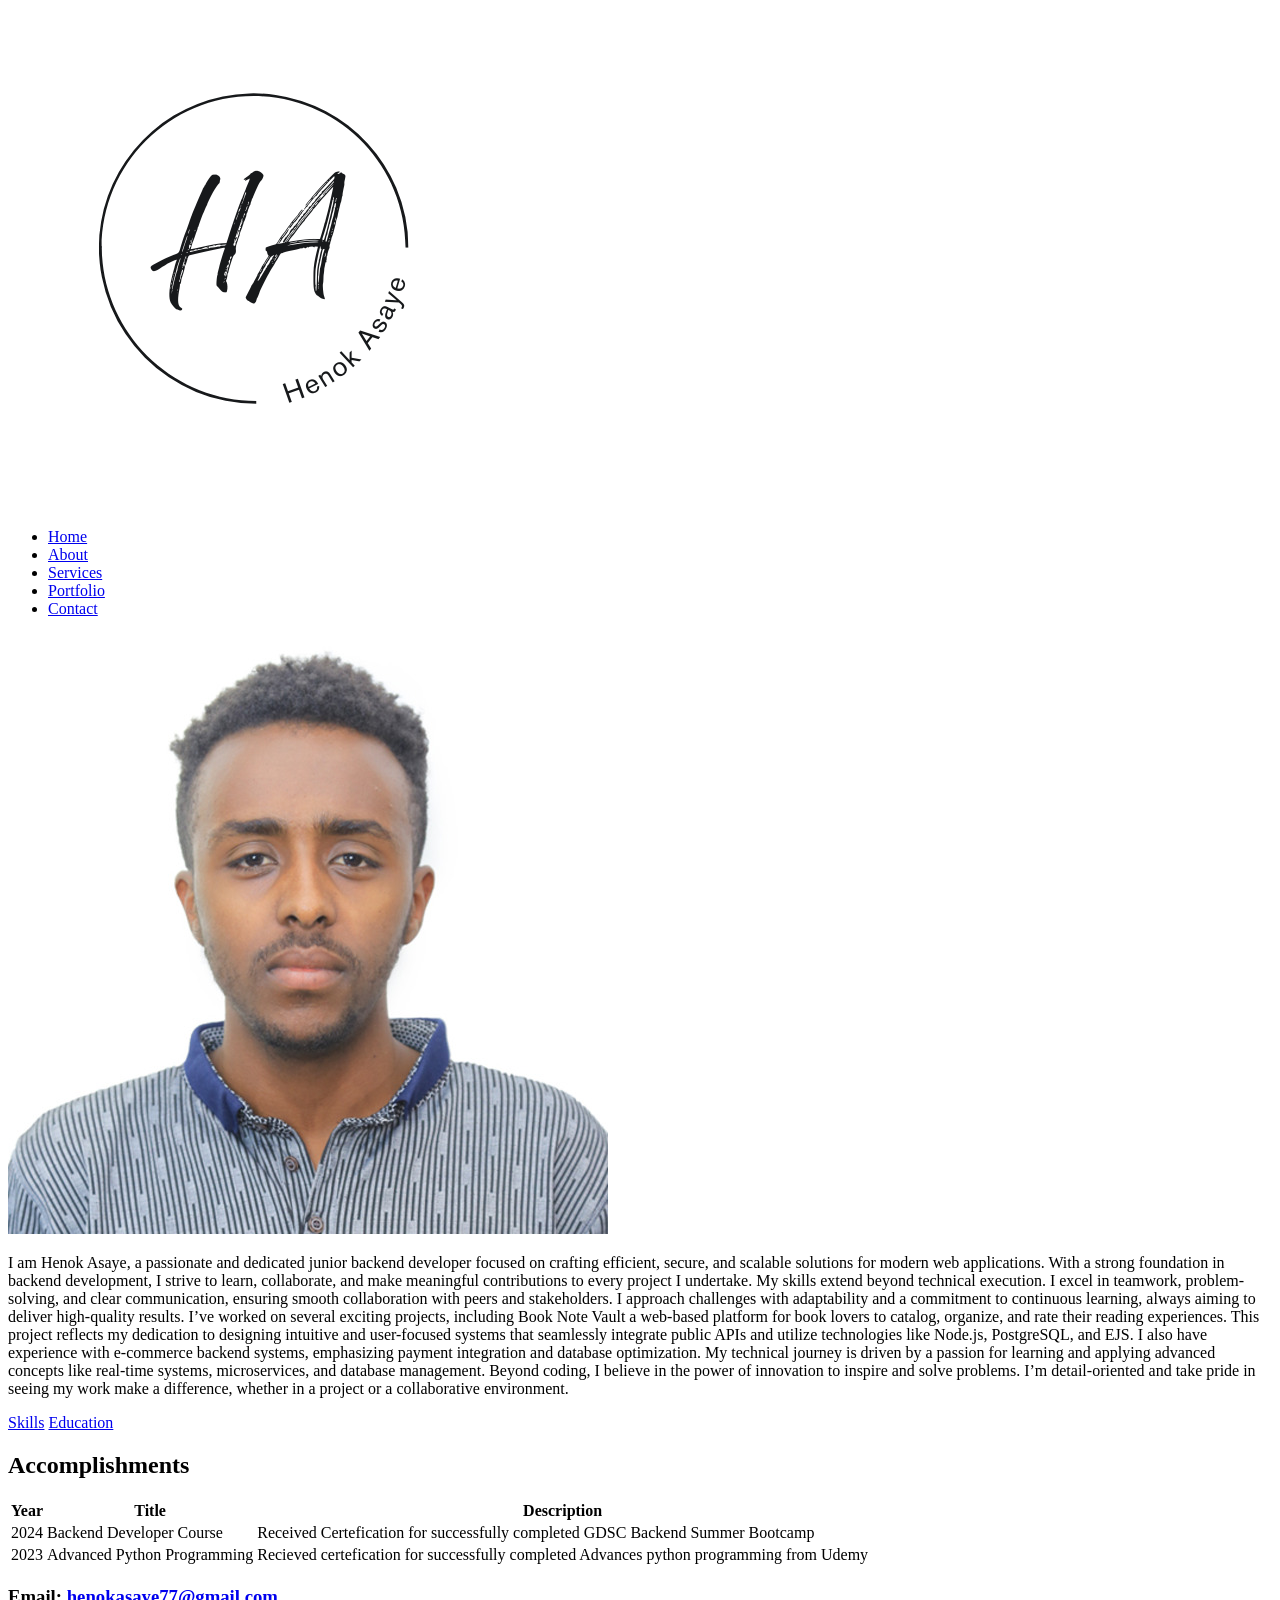
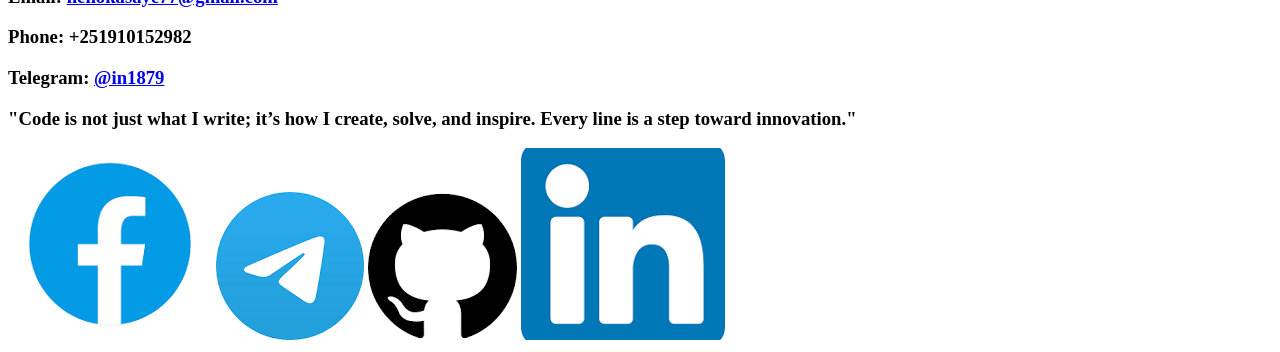
==== src/About.html @ 0f82566f "add the html files and the images" ====
<!DOCTYPE html>
<html lang="en">
<head>
    <meta charset="UTF-8">
    <meta name="viewport" content="width=device-width, initial-scale=1.0">
    <title>About</title>
</head>
<body>
    <header>
        <div class="logo">
            <img src="./images/logo.png" alt="Logo">
        </div>
        <nav>
            <ul>
                    <li><a href="./home.html">Home</a></li>
                    <li><a href="./About.html">About</a></li>
                    <li><a href="./services.html">Services</a></li>
                    <li><a href="./Portfolio.html">Portfolio</a></li>
                    <li><a href="./Contact.html">Contact</a></li>
            </ul>
        </nav>
    </header>
    <main>
        <div class="aboutme">
            <div class="picture">
                <img src="./images/Photo.jpg" alt="Main Visual">
            </div>
            <p>
                I am Henok Asaye, a passionate and dedicated junior backend developer focused on crafting efficient, secure, and scalable solutions for modern web applications. With a strong foundation in backend development, I strive to learn, collaborate, and make meaningful contributions to every project I undertake.
                My skills extend beyond technical execution. I excel in teamwork, problem-solving, and clear communication, ensuring smooth collaboration with peers and stakeholders. I approach challenges with adaptability and a commitment to continuous learning, always aiming to deliver high-quality results.
                I’ve worked on several exciting projects, including Book Note Vault a web-based platform for book lovers to catalog, organize, and rate their reading experiences. This project reflects my dedication to designing intuitive and user-focused systems that seamlessly integrate public APIs and utilize technologies like Node.js, PostgreSQL, and EJS.
                I also have experience with e-commerce backend systems, emphasizing payment integration and database optimization. My technical journey is driven by a passion for learning and applying advanced concepts like real-time systems, microservices, and database management.
                Beyond coding, I believe in the power of innovation to inspire and solve problems. I’m detail-oriented and take pride in seeing my work make a difference, whether in a project or a collaborative environment.
            </p>
        </div>
        <div class="links">
            <a href="./skills.html" class="button">Skills</a>
            <a href="./education.html" class="button">Education</a>
        </div>        
        <section class="accomplishments">
            <h2>Accomplishments</h2>
            <table>
                <thead>
                    <tr>
                        <th>Year</th>
                        <th>Title</th>
                        <th>Description</th>
                    </tr>
                </thead>
                <tbody>
                    <tr>
                        <td>2024</td>
                        <td>Backend Developer Course</td>
                        <td>Received Certefication for successfully completed GDSC Backend Summer Bootcamp</td>
                    </tr>
                    <tr>
                        <td>2023</td>
                        <td>Advanced Python Programming</td>
                        <td>Recieved certefication for successfully completed Advances python programming from Udemy</td>
                    </tr>
     
                </tbody>
            </table>
        </section>
    </main>
    <footer>
        <div class="address">
            <h3>Email: <a href="mailto:henokasaye77@gmail.com">henokasaye77@gmail.com</a></h3>
            <h3>Phone: +251910152982</h3>
            <h3>Telegram: <a href="https://t.me/in1879">@in1879</a></h3>
        </div>
        <div class="footerDescription">
            <h3>"Code is not just what I write; it’s how I create, solve, and inspire. Every line is a step toward innovation."</h3>
        </div>
        <div class="socialmedia">
            <a href="https://web.facebook.com/profile.php?id=100087732202290"><img src="./images/facebook.png" alt="Facebook"></a>
            <a href="https://t.me/in1879"><img src="./images/Telegram.png" alt="Telegram"></a>
            <a href="https://github.com/HenokAsaye"><img src="./images/github.png" alt="github"></a>
            <a href="https://www.linkedin.com/in/henok-asaye/"><img src="./images/linkedin.png" alt="linkedin"></a>
        </div>
    </footer>
</body>
</html>
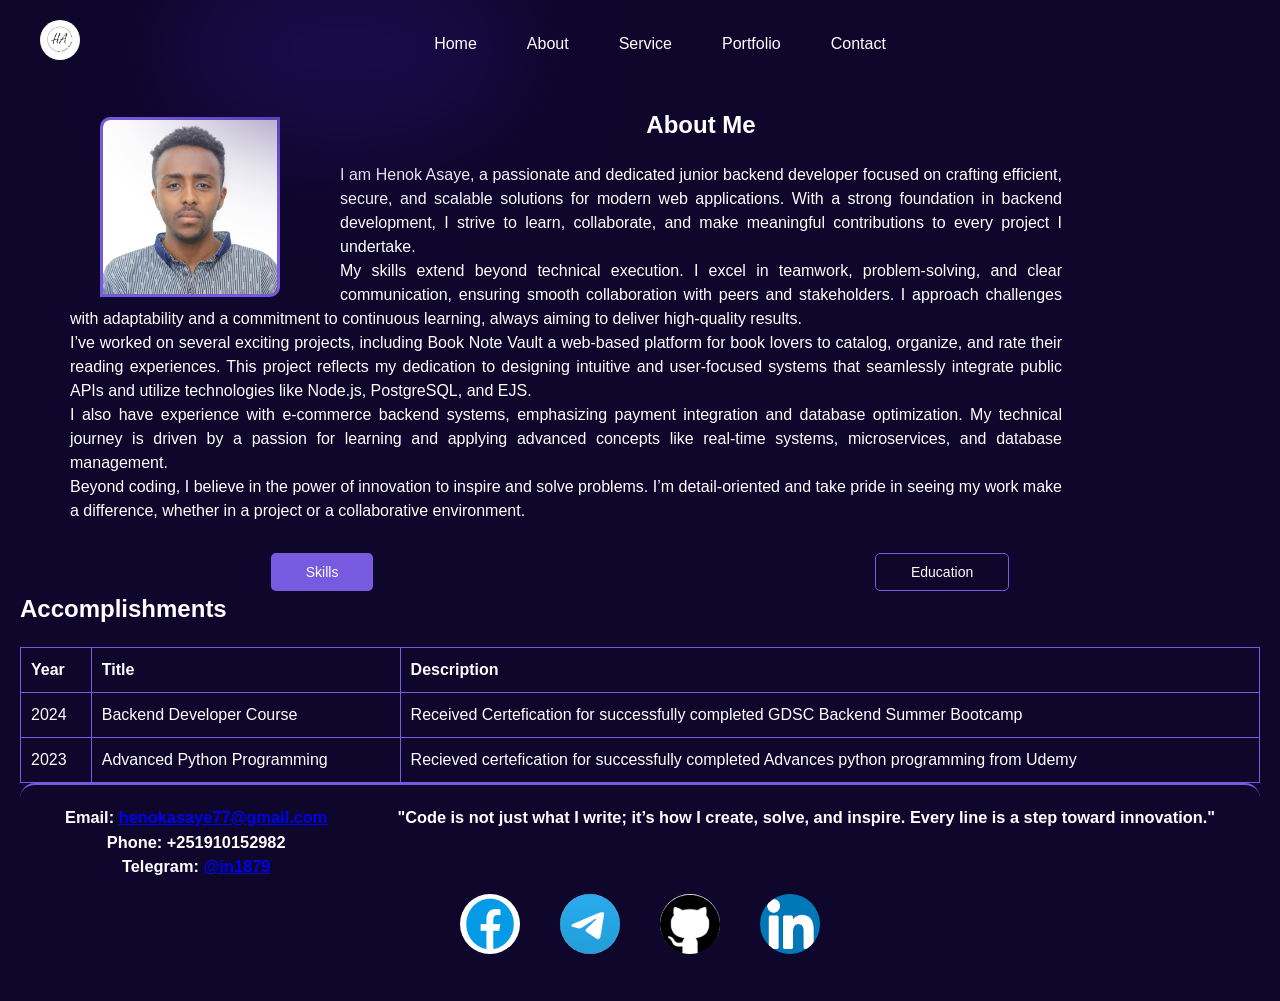
==== commit cf3edaaa: "add css and js files" ====
--- a/src/About.html
+++ b/src/About.html
@@ -3,6 +3,7 @@
 <head>
     <meta charset="UTF-8">
     <meta name="viewport" content="width=device-width, initial-scale=1.0">
+    <link rel="stylesheet" href="../css/about.css">
     <title>About</title>
 </head>
 <body>
@@ -10,32 +11,45 @@
         <div class="logo">
             <img src="./images/logo.png" alt="Logo">
         </div>
+        <div class="hamburger"></div>
         <nav>
             <ul>
-                    <li><a href="./home.html">Home</a></li>
-                    <li><a href="./About.html">About</a></li>
-                    <li><a href="./services.html">Services</a></li>
-                    <li><a href="./Portfolio.html">Portfolio</a></li>
-                    <li><a href="./Contact.html">Contact</a></li>
+                <li><a href="./home.html">Home</a></li>
+                <li><a href="./About.html">About</a></li>
+                <li><a href="./services.html">Service</a></li>
+                <li><a href="./Portfolio.html">Portfolio</a></li>
+                <li><a href="./Contact.html">Contact</a></li>
             </ul>
         </nav>
-    </header>
+    </header>    
     <main>
         <div class="aboutme">
-            <div class="picture">
-                <img src="./images/Photo.jpg" alt="Main Visual">
+            <div class="content">
+                <div class="photo">
+                    <img src="./images/Photo.jpg" alt="Main Visual">
+                </div>
+                <h2>About Me</h2>
+                <p>
+                    I am Henok Asaye, a passionate and dedicated junior backend developer focused on crafting efficient, secure, and scalable solutions for modern web applications. With a strong foundation in backend development, I strive to learn, collaborate, and make meaningful contributions to every project I undertake.
+                </p>
+                <p>
+                    My skills extend beyond technical execution. I excel in teamwork, problem-solving, and clear communication, ensuring smooth collaboration with peers and stakeholders. I approach challenges with adaptability and a commitment to continuous learning, always aiming to deliver high-quality results.
+                </p>
+                <p id="full">
+                    I’ve worked on several exciting projects, including Book Note Vault a web-based platform for book lovers to catalog, organize, and rate their reading experiences. This project reflects my dedication to designing intuitive and user-focused systems that seamlessly integrate public APIs and utilize technologies like Node.js, PostgreSQL, and EJS.
+                </p>
+                <p id="full">
+                    I also have experience with e-commerce backend systems, emphasizing payment integration and database optimization. My technical journey is driven by a passion for learning and applying advanced concepts like real-time systems, microservices, and database management.
+                </p>
+                <p id="full">
+                    Beyond coding, I believe in the power of innovation to inspire and solve problems. I’m detail-oriented and take pride in seeing my work make a difference, whether in a project or a collaborative environment.
+                </p>
             </div>
-            <p>
-                I am Henok Asaye, a passionate and dedicated junior backend developer focused on crafting efficient, secure, and scalable solutions for modern web applications. With a strong foundation in backend development, I strive to learn, collaborate, and make meaningful contributions to every project I undertake.
-                My skills extend beyond technical execution. I excel in teamwork, problem-solving, and clear communication, ensuring smooth collaboration with peers and stakeholders. I approach challenges with adaptability and a commitment to continuous learning, always aiming to deliver high-quality results.
-                I’ve worked on several exciting projects, including Book Note Vault a web-based platform for book lovers to catalog, organize, and rate their reading experiences. This project reflects my dedication to designing intuitive and user-focused systems that seamlessly integrate public APIs and utilize technologies like Node.js, PostgreSQL, and EJS.
-                I also have experience with e-commerce backend systems, emphasizing payment integration and database optimization. My technical journey is driven by a passion for learning and applying advanced concepts like real-time systems, microservices, and database management.
-                Beyond coding, I believe in the power of innovation to inspire and solve problems. I’m detail-oriented and take pride in seeing my work make a difference, whether in a project or a collaborative environment.
-            </p>
         </div>
-        <div class="links">
-            <a href="./skills.html" class="button">Skills</a>
-            <a href="./education.html" class="button">Education</a>
+        
+        <div class="buttons">
+            <button><a href="./skills.html" class="button">Skills</a></button>
+            <button id="Education"><a href="./education.html" class="button">Education</a></button>
         </div>        
         <section class="accomplishments">
             <h2>Accomplishments</h2>
@@ -64,13 +78,15 @@
         </section>
     </main>
     <footer>
-        <div class="address">
-            <h3>Email: <a href="mailto:henokasaye77@gmail.com">henokasaye77@gmail.com</a></h3>
-            <h3>Phone: +251910152982</h3>
-            <h3>Telegram: <a href="https://t.me/in1879">@in1879</a></h3>
-        </div>
         <div class="footerDescription">
-            <h3>"Code is not just what I write; it’s how I create, solve, and inspire. Every line is a step toward innovation."</h3>
+            <div id="address">
+                <h3>Email: <a href="mailto:henokasaye77@gmail.com">henokasaye77@gmail.com</a></h3>
+                <h3>Phone: +251910152982</h3>
+                <h3>Telegram: <a href="https://t.me/in1879">@in1879</a></h3>
+            </div>
+            <div id="slogan">
+                <h3>"Code is not just what I write; it’s how I create, solve, and inspire. Every line is a step toward innovation."</h3>
+            </div>
         </div>
         <div class="socialmedia">
             <a href="https://web.facebook.com/profile.php?id=100087732202290"><img src="./images/facebook.png" alt="Facebook"></a>
@@ -79,5 +95,6 @@
             <a href="https://www.linkedin.com/in/henok-asaye/"><img src="./images/linkedin.png" alt="linkedin"></a>
         </div>
     </footer>
+    <script src="../script/aboutscript.js"></script>
 </body>
 </html>
--- a/css/about.css
+++ b/css/about.css
@@ -0,0 +1,814 @@
+body, h1, h2, h3, p, ul, li, a, img, button {
+    margin: 0;
+    padding: auto;
+    box-sizing: border-box;
+}
+body {
+    font-family: 'Arial', sans-serif;
+    line-height: 1.5;
+    color: #fff;
+    background-color: #0E062B;
+    padding: 20px;
+    position: relative;
+    overflow-x: hidden;
+    display: grid;
+    grid-template-rows: auto 1fr auto;
+    min-height: 100vh;
+    margin: 0; 
+}
+.container {
+    width: 80%; 
+    margin: auto;
+    padding:auto;
+}
+header {
+    display: flex;
+    align-items: center;
+    justify-content: space-between;
+    margin-bottom: 20px;
+    padding: 0 20px;
+    position: relative;
+    z-index: 2;
+}
+header::before {
+    content: '';
+    position: absolute;
+    top: -70px;
+    left: 150px;
+    width: 350px;
+    height: 200px;
+    background-color: #241164;
+    opacity: 0.5;
+    border-radius: 50%;
+    filter: blur(50px);
+    z-index: 0;
+}
+
+header .logo img {
+    width: 40px;
+    height: auto;
+    border-radius: 50%;
+}
+
+header .hamburger {
+    display: block;
+    width: 30px;
+    height: 3px;
+    background-color: #fff;
+    position: relative;
+    cursor: pointer;
+}
+
+header .hamburger::before,
+header .hamburger::after {
+    content: '';
+    position: absolute;
+    width: 30px;
+    height: 3px;
+    background-color: #fff;
+    left: 0;
+}
+
+header .hamburger::before {
+    top: -8px;
+}
+
+header .hamburger::after {
+    top: 8px;
+}
+
+header nav {
+    position: fixed;
+    top: 0;
+    right: 0;
+    height: 100vh;
+    width: 70%;
+    background: #0E062B;
+    transform: translateX(100%);
+    transition: transform 0.3s ease-in-out;
+    z-index: 1;
+}
+.nav-active {
+    transform: translateX(0);
+}
+
+header nav ul {
+    list-style: none;
+    display: flex;
+    flex-direction: column;
+    padding: 20px;
+}
+
+header nav ul li {
+    margin-bottom: 10px;
+    text-align: center;
+}
+
+header nav ul li a {
+    color: #fff;
+    text-decoration: none;
+    font-size: 16px;
+}
+.aboutme h2 {
+    text-align: center;
+    margin: 20px 0;
+}
+.aboutme p {
+    text-align: justify;
+}
+
+.content {
+    width: 100%;
+    grid-template-columns: 1fr;
+    gap: 20px;
+}
+.photo img {
+    width: 120px;
+    height: 120px;
+    border-radius: 50%;
+    margin: 10px auto;
+    border: 3px solid #fff;
+    display: block;
+}
+.buttons {
+    display: flex;
+    flex-direction: row;
+    justify-content: space-around;
+    margin-top: 20px;
+}
+.buttons a {
+    text-decoration: none;
+    color: #fff;
+    padding: 10px 15px;
+    border-radius: 15px;
+    text-align: center;
+}
+#Education, button {
+    background-color: #775ADF;
+    color: #fff;
+    border:none;
+    padding: 10px 20px;
+    border-radius: 5px;
+    cursor: pointer;
+    font-size: 14px;
+    margin-top: 10px;
+}
+#Education{
+    background-color: #0E062B;
+    border:1px solid #775ADF;
+}
+table {
+    width: 100%;
+    border-collapse: collapse;
+    margin-top: 20px;
+}
+
+table, th, td {
+    border: 1px solid #775ADF;
+}
+thead {
+    background-color: #0E062B;
+}
+thead th {
+    color: #fff;
+    padding: 10px;
+    text-align: left;
+}
+tbody tr {
+    background-color: #0E062B;
+}
+tbody td {
+    color: #fff;
+    padding: 10px;
+}
+footer {
+    padding: 20px;
+    border-top: 2px solid #775ADF;
+    border-radius: 15px;
+    background: #0E062B;
+    text-align: center;
+}
+footer .footerDescription {
+    display: flex;
+    flex-direction: column;
+    gap: 10px;
+    margin-bottom: 15px;
+}
+
+footer .socialmedia {
+    display: flex;
+    justify-content: center;
+    gap: 15px;
+}
+footer .socialmedia a img {
+    width: 30px;
+    height: 30px;
+    border-radius: 50%;
+}
+@media (max-width: 768px) {
+    header {
+        padding: 10px 15px;
+    }
+    header .hamburger {
+        display: block;
+    }
+    header nav {
+        width: 50%;
+        height: 40vh;
+        padding: 20px;
+        overflow-y: auto;         
+    }
+
+    header nav ul {
+        padding: 0;
+        gap: 15px;
+    }
+    header nav ul li a {
+        display: block;
+        padding: 10px 20px;       
+        background-color: #775ADF;
+        color: #fff;
+        border-top-left-radius: 5px;
+        border-bottom-right-radius: 5px;
+        text-decoration: none;
+        text-align: center;
+        font-size: 18px;
+        transition: background-color 0.3s ease;
+    }
+    header nav ul li a:hover {
+        background-color: #303f9f; 
+    }
+    .buttons {
+        flex-direction: row;
+        justify-content: space-around;
+    }
+
+    .photo img {
+        width: 150px;
+        height: 150px;
+    }
+
+    footer .footerDescription {
+        justify-content: space-between;
+    }
+}
+@media only screen and (min-width: 700px) and (max-width: 840px) and (orientation: landscape) { 
+    body {
+        padding: 25px;
+    }
+    header {
+        padding: 10px 15px;
+    }
+    header .hamburger {
+        display: block;
+        width: 30px;
+        height: 3px;
+        background-color: #fff;
+        position: relative;
+        cursor: pointer;
+    }
+    header .hamburger::before,
+    header .hamburger::after {
+        content: '';
+        position: absolute;
+        width: 30px;
+        height: 3px;
+        background-color: #fff;
+        left: 0;
+    }
+    header .hamburger::before {
+        top: -8px;
+    }
+    header .hamburger::after {
+        top: 8px;
+    }
+    header nav {
+        position: fixed;
+        top: 0;
+        right: 0;
+        height: 100vh;
+        width: 70%;
+        background: #0E062B;
+        transform: translateX(100%);
+        transition: transform 0.3s ease-in-out;
+        z-index: 1;
+    }
+    .nav-active {
+        transform: translateX(0);
+    }
+    header nav ul {
+        list-style: none;
+        display: flex;
+        flex-direction: column;
+        padding: 20px;
+    }
+    header nav ul li {
+        margin-bottom: 10px;
+        text-align: center;
+    }
+    header nav ul li a {
+        color: #fff;
+        text-decoration: none;
+        font-size: 16px;
+        padding: 10px;
+        border-radius: 5px;
+        background-color: #775ADF;
+        transition: background-color 0.3s ease;
+    }
+    header nav ul li a:hover {
+        background-color: #303f9f;
+    }
+    .aboutme h2 {
+        text-align: center;
+        font-size: 22px;
+    }
+    .photo img {
+        width: 150px;
+        height: 150px;
+        border-radius: 50%;
+        margin: 10px auto;
+        border: 3px solid #fff;
+        display: block;
+    }
+    .buttons {
+        display: flex;
+        justify-content: space-around;
+        gap: 10px;
+        margin: 20px;
+    }
+    footer {
+        padding: 20px;
+    }
+    footer .socialmedia a img {
+        width: 30px;
+        height: 30px;
+        border-radius: 50%;
+    }
+}
+
+
+@media only screen and (min-width: 768px) and (max-width: 1024px) and (orientation: portrait) {
+    body {
+        display: grid;
+        grid-template-rows: auto 1fr auto;
+        min-height: 100vh;
+        font-family: 'Arial', sans-serif;
+        line-height: 1.5;
+        color: #fff;
+        background-color: #0E062B; 
+        padding: 20px;
+        overflow-x: hidden;
+        position: relative;
+    }
+    header .hamburger {
+        display: none;
+    }
+    header nav {
+        position: relative;
+        transform: none;
+        height: auto;
+        width: 100%;
+        background: none;
+        display: flex;
+        justify-content: center;
+        align-items: center;
+    }
+    header nav ul {
+        display: flex;
+        flex-direction: row;
+        gap: 30px;
+        padding: 0;
+        margin: 0;
+        box-shadow: none;
+    }
+    header nav ul li {
+        margin: 0 10px;
+    }
+    header nav ul li a {
+        font-size: 18px;
+        color: #fff;
+    }
+    .aboutme {
+        display: flex;
+        flex-wrap: wrap;
+        max-width: 900px;
+        margin: 50px auto;
+        padding: 20px;
+        border-radius: 15px;
+        gap: 20px;
+    }
+    .photo {
+        flex: 1 1 250px;
+    }
+    .photo img {
+        width: 100%;
+        max-width: 220px;
+        height: auto;
+        border-radius: 10px;
+        border: 3px solid #775ADF;
+        object-fit: cover;
+        float:left;
+    }
+    .content {
+        flex: 2 1 400px;
+    }
+    .content h2 {
+        margin: 0 0 10px;
+        font-size: 26px;
+        color: #FFFFFF;
+    }
+    .content p {
+        line-height: 1.6;
+        float:right;
+    }
+    .buttons {
+        display: flex;
+        justify-content: space-between;
+        gap: 20px;
+        margin-top: 20px;
+    }
+    .buttons a {
+        text-decoration: none;
+        color: #fff;
+    }
+    button {
+        background-color: #775ADF;
+        color: #fff;
+        border: none;
+        padding: 12px 24px;
+        border-radius: 5px;
+        cursor: pointer;
+        font-size: 16px;
+        margin-top: 10px;
+    }
+    table {
+        width: 95%;
+        border-collapse: collapse;
+        margin: 20px auto;
+    }
+    table, th, td {
+        border: 1px solid #775ADF;
+    }
+    thead {
+        background-color: #0E062B;
+    }
+    thead th {
+        color: #fff;
+        padding: 12px;
+        text-align: left;
+        border: 1px solid #775ADF;
+    }
+    tbody tr {
+        background-color: #0E062B;
+    }
+    tbody tr:nth-child(even) {
+        background-color: #0E062B;
+    }
+    tbody td {
+        color: #fff;
+        padding: 12px;
+        border: 1px solid #775ADF;
+    }
+    footer {
+        margin: 0;
+        padding: 25px;
+        border-top: 2px solid #775ADF;
+        border-radius: 15px 15px 0 0;
+        background: #0E062B;
+    }
+    .footerDescription {
+        display: flex;
+        justify-content: space-around;
+        gap: 20px;
+        margin-bottom: 0;
+    }
+    .socialmedia {
+        margin-top: 0;
+        padding: 0;
+    }
+    footer .address, footer .footerDescription {
+        margin-bottom: 15px;
+        font-size: 14px;
+    }
+    footer .address h3, footer .footerDescription h3 {
+        color: #fff;
+    }
+    footer .socialmedia {
+        display: flex;
+        justify-content: center;
+        gap: 20px;
+    }
+    footer .socialmedia a img {
+        width: 40px;
+        height: 40px;
+        border-radius: 50%;
+    }
+    footer:hover {
+        border-color: rgba(255, 255, 255, 0.8);
+        transform: translateY(-5px);
+        transition: all 0.3s ease-in-out;
+    }
+}
+@media (min-width: 769px) and (max-width: 1024px) and (orientation: landscape) {
+    body {
+        display: grid;
+        grid-template-rows: auto 1fr auto;
+        min-height: 100vh;
+        font-family: 'Arial', sans-serif;
+        line-height: 1.5;
+        color: #fff;
+        background-color: #0E062B;
+        padding: 20px;
+        overflow-x: hidden;
+        position: relative;
+    }
+    header .hamburger {
+        display: none;
+    }
+    header nav {
+        position: relative;
+        transform: none;
+        height: auto;
+        width: 100%;
+        background: none;
+        display: flex;
+        justify-content: center;
+        align-items: center;
+    }
+    header nav ul {
+        display: flex;
+        flex-direction: row;
+        gap: 40px;
+        padding: 0;
+        margin: 0;
+        box-shadow: none;
+    }
+    header nav ul li {
+        margin: 0 15px;
+    }
+    header nav ul li a {
+        font-size: 20px;
+        color: #fff;
+    }
+    .aboutme {
+        max-width: 1000px;
+        margin: 50px auto;
+        
+        border-radius: 15px;
+        overflow: hidden;
+        position: relative;
+    }
+    .photo {
+        float: left;
+        width: 250px;
+        margin-right: 30px;
+        margin-bottom: 20px;
+    }
+
+    .photo img {
+        width: 100%;
+        height: auto;
+        border-radius: 10px;
+        border: 3px solid #775ADF;
+        object-fit: cover;
+    }
+
+    .content {
+        margin-left: 20px;
+        margin-right: 30px; 
+        margin-top: -10px;
+        text-align: center; 
+    }
+
+    .content h2 {
+        margin: 0 0 10px;
+        font-size: 30px;
+        color: #FFFFFF;
+    }
+
+    .content p {
+        line-height: 1.6;
+    }
+
+    .buttons {
+        display: flex;
+        justify-content: space-between;
+        gap: 30px;
+        margin-top: 30px;
+    }
+
+    .buttons a {
+        text-decoration: none;
+        color: #fff;
+    }
+
+    button {
+        background-color: #775ADF;
+        color: #fff;
+        border: none;
+        padding: 15px 30px;
+        border-radius: 5px;
+        cursor: pointer;
+        font-size: 18px;
+        margin-top: 10px;
+    }
+
+    table {
+        width: 98%;
+        border-collapse: collapse;
+        margin: 30px auto;
+    }
+
+    table, th, td {
+        border: 1px solid #775ADF;
+    }
+
+    thead {
+        background-color: #0E062B;
+    }
+
+    thead th {
+        color: #fff;
+        padding: 14px;
+        text-align: left;
+        border: 1px solid #775ADF;
+    }
+
+    tbody tr {
+        background-color: #0E062B;
+    }
+
+    tbody tr:nth-child(even) {
+        background-color: #0E062B;
+    }
+
+    tbody td {
+        color: #fff;
+        padding: 14px;
+        border: 1px solid #775ADF;
+    }
+
+    footer {
+        margin: 0;
+        padding: 30px;
+        border-top: 2px solid #775ADF;
+        border-radius: 15px 15px 0 0;
+        background: #0E062B;
+    }
+
+    .footerDescription {
+        display: flex;
+        justify-content: space-around;
+        gap: 25px;
+        margin-bottom: 0;
+    }
+
+    .socialmedia {
+        margin-top: 0;
+        padding: 0;
+    }
+
+    footer .address,
+    footer .footerDescription {
+        margin-bottom: 20px;
+        font-size: 16px;
+    }
+
+    footer .address h3,
+    footer .footerDescription h3 {
+        color: #fff;
+    }
+
+    footer .socialmedia {
+        display: flex;
+        justify-content: center;
+        gap: 25px;
+    }
+
+    footer .socialmedia a img {
+        width: 50px;
+        height: 50px;
+        border-radius: 50%;
+    }
+
+    footer:hover {
+        border-color: rgba(255, 255, 255, 0.8);
+        transform: translateY(-5px);
+        transition: all 0.3s ease-in-out;
+    }
+
+}
+@media (min-width:1025px){
+    body{
+        font-family: 'Arial', sans-serif;
+        line-height: 1.5;
+        color: #fff;
+        background-color: #0E062B; 
+        padding: 20px;
+        overflow-x: hidden;
+        position: relative;
+    }
+    
+    header .hamburger {
+        display: none;
+    }
+
+    header nav {
+        position: relative; 
+        transform: none; 
+        height: auto; 
+        width: 100%; 
+        background: none; 
+        display: flex;
+        justify-content: center; 
+        align-items: center;
+    }
+    header nav ul {
+        display: flex; 
+        flex-direction: row;
+        background: none; 
+        padding: 0; 
+        margin: 0; 
+        box-shadow: none; 
+        justify-content: center; 
+        gap: 20px; 
+    }
+
+    header nav ul li {
+        margin: 0 15px; 
+    }
+
+    header nav ul li a {
+        font-size: 16px; 
+        color: #fff; 
+    }
+    .content{
+        width:80%;
+        margin-left: 50px;
+    }
+    .content img{
+        width: 100%;
+        max-width: 180px;
+        height: auto;
+        border-top-left-radius: 10px;
+        border-top-right-radius:0px ;
+        border-bottom-right-radius:10px ;
+        border-bottom-left-radius: 0;
+        border: 3px solid #775ADF;
+        object-fit: cover; 
+        float: left;
+        margin-right: 60px;
+        margin-left: 30px;
+    }
+    .content h2 p{
+        float: right;
+    }
+    .content p{
+        text-align: justify;
+    }
+    footer {
+        position: relative;
+        margin: 0;
+        bottom: 0; 
+        left: 0; 
+        border-top: 2px solid #775ADF;
+        border-radius: 15px 15px 15px 15px; 
+        background: #0E062B;
+        z-index: 1; 
+    }
+    footer .footerDescription {
+        display: flex;
+        flex-direction:row;
+        justify-content: space-around;
+        gap: 20px;
+        margin-bottom: 0;
+    }
+    .socialmedia {
+        margin-top: 0;
+        padding: 0;
+    }
+    footer .address, footer .footerDescription {
+        margin-bottom: 15px;
+        font-size: 14px;
+    }
+    footer .address h3, footer .footerDescription h3 {
+        color: #fff;
+    }
+    footer .socialmedia {
+        display: flex;
+        justify-content: center;
+        gap:40px;
+        border-radius: 50%;
+    }
+    footer .socialmedia a img {
+        width: 60px;
+        height: 60px;
+        border-radius: 50%;
+    }
+    footer:hover {
+        border-color: rgba(255, 255, 255, 0.8); 
+        transform: translateY(-5px); 
+        transition: all 0.3s ease-in-out;
+    }
+}
+
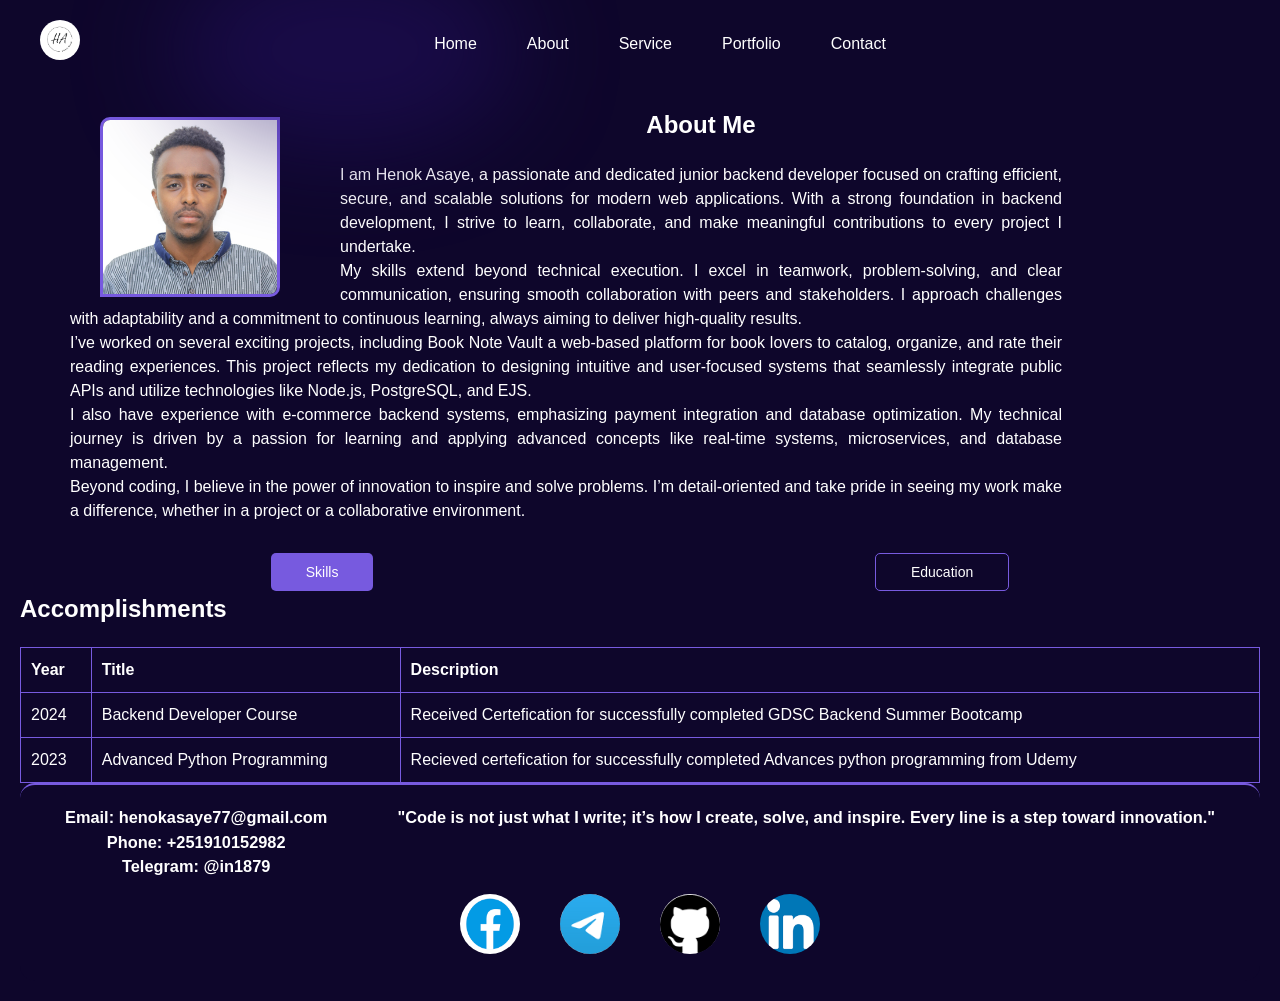
==== commit 2d6f0468: "modify the folder structure to fit github pages" ====
--- a/src/About.html
+++ b/src/About.html
@@ -14,7 +14,7 @@
         <div class="hamburger"></div>
         <nav>
             <ul>
-                <li><a href="./home.html">Home</a></li>
+                <li><a href="../index.html">Home</a></li>
                 <li><a href="./About.html">About</a></li>
                 <li><a href="./services.html">Service</a></li>
                 <li><a href="./Portfolio.html">Portfolio</a></li>
@@ -95,6 +95,6 @@
             <a href="https://www.linkedin.com/in/henok-asaye/"><img src="./images/linkedin.png" alt="linkedin"></a>
         </div>
     </footer>
-    <script src="../script/aboutscript.js"></script>
+    <script src="../script/script.js"></script>
 </body>
 </html>
--- a/css/about.css
+++ b/css/about.css
@@ -58,7 +58,6 @@
     position: relative;
     cursor: pointer;
 }
-
 header .hamburger::before,
 header .hamburger::after {
     content: '';
@@ -68,15 +67,12 @@
     background-color: #fff;
     left: 0;
 }
-
 header .hamburger::before {
     top: -8px;
 }
-
 header .hamburger::after {
     top: 8px;
 }
-
 header nav {
     position: fixed;
     top: 0;
@@ -98,12 +94,10 @@
     flex-direction: column;
     padding: 20px;
 }
-
 header nav ul li {
     margin-bottom: 10px;
     text-align: center;
 }
-
 header nav ul li a {
     color: #fff;
     text-decoration: none;
@@ -194,7 +188,10 @@
     gap: 10px;
     margin-bottom: 15px;
 }
-
+#address a{
+    text-decoration: none;
+    color:#fff;
+}
 footer .socialmedia {
     display: flex;
     justify-content: center;
@@ -252,7 +249,7 @@
         justify-content: space-between;
     }
 }
-@media only screen and (min-width: 700px) and (max-width: 840px) and (orientation: landscape) { 
+@media  (min-width: 768px) and (max-width: 840px) { 
     body {
         padding: 25px;
     }
@@ -286,8 +283,8 @@
         position: fixed;
         top: 0;
         right: 0;
-        height: 100vh;
-        width: 70%;
+        height: 40vh;
+        width: 50%;
         background: #0E062B;
         transform: translateX(100%);
         transition: transform 0.3s ease-in-out;
@@ -300,6 +297,7 @@
         list-style: none;
         display: flex;
         flex-direction: column;
+        gap:10px;
         padding: 20px;
     }
     header nav ul li {
@@ -307,12 +305,15 @@
         text-align: center;
     }
     header nav ul li a {
-        color: #fff;
+        display: block;
+        padding: 10px 20px;       
+        background-color: #775ADF;
+        color: #fff;
+        border-top-left-radius: 5px;
+        border-bottom-right-radius: 5px;
         text-decoration: none;
-        font-size: 16px;
-        padding: 10px;
-        border-radius: 5px;
-        background-color: #775ADF;
+        text-align: center;
+        font-size: 18px;
         transition: background-color 0.3s ease;
     }
     header nav ul li a:hover {
@@ -345,9 +346,7 @@
         border-radius: 50%;
     }
 }
-
-
-@media only screen and (min-width: 768px) and (max-width: 1024px) and (orientation: portrait) {
+@media only screen and (min-width: 841px) and (max-width: 1024px) and (orientation: portrait) {
     body {
         display: grid;
         grid-template-rows: auto 1fr auto;
@@ -509,7 +508,7 @@
         transition: all 0.3s ease-in-out;
     }
 }
-@media (min-width: 769px) and (max-width: 1024px) and (orientation: landscape) {
+@media (min-width: 841px) and (max-width: 1024px) and (orientation: landscape) {
     body {
         display: grid;
         grid-template-rows: auto 1fr auto;
@@ -560,7 +559,7 @@
     }
     .photo {
         float: left;
-        width: 250px;
+        width: 200px;
         margin-right: 30px;
         margin-bottom: 20px;
     }
